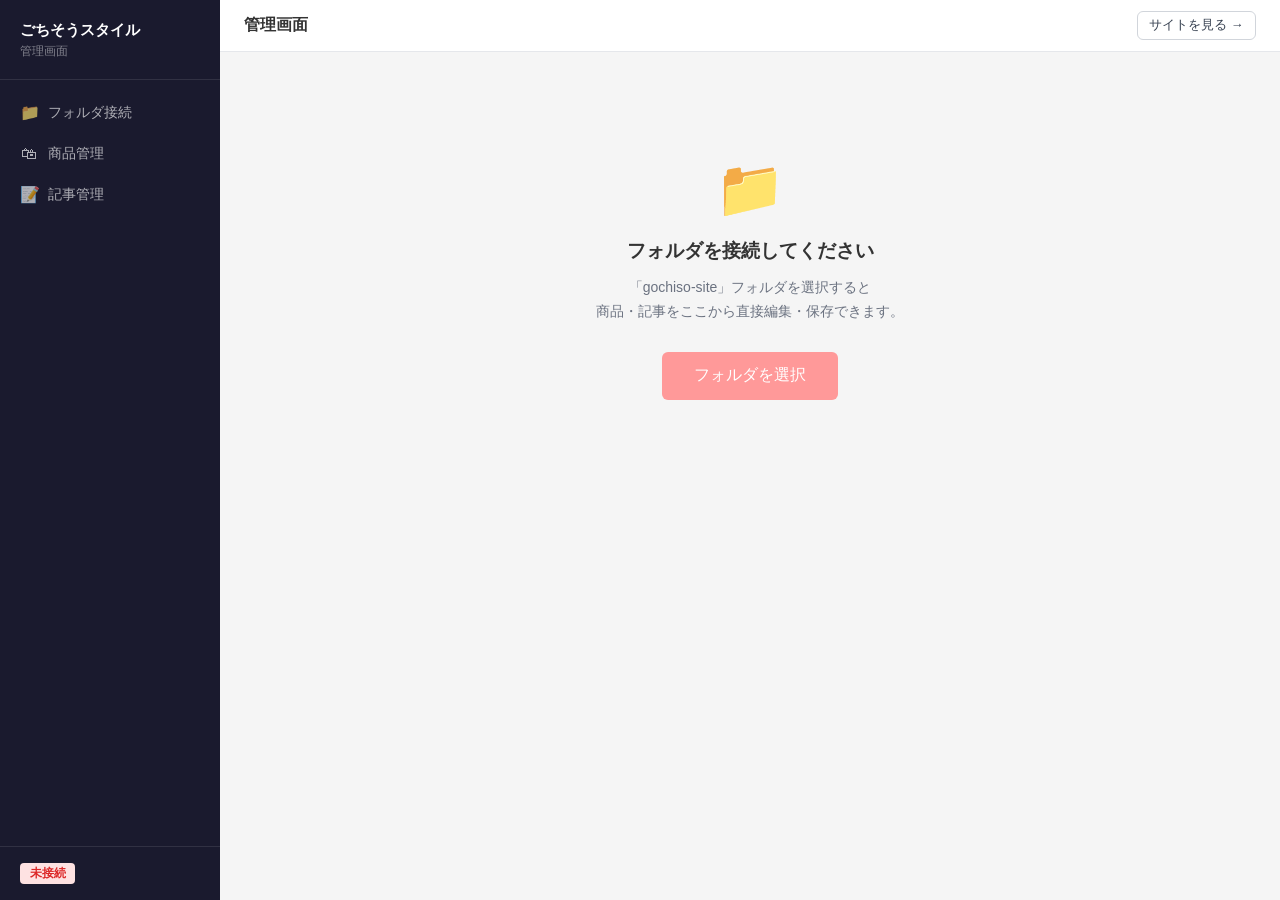
==== admin/index.html @ 79064802 "ダッシュボード追加・記事機能・価格送料込み・officialBtn削除・ナビ全ページ更新" ====
<!DOCTYPE html>
<html lang="ja">
<head>
  <meta charset="UTF-8">
  <meta name="viewport" content="width=device-width, initial-scale=1.0">
  <title>管理画面｜ごちそうスタイル</title>
  <style>
    *{box-sizing:border-box;margin:0;padding:0}
    body{font-family:-apple-system,BlinkMacSystemFont,'Segoe UI',sans-serif;background:#f5f5f5;color:#333;font-size:14px}
    a{text-decoration:none;color:inherit}

    /* Layout */
    .wrap{display:flex;min-height:100vh}

    /* Sidebar */
    .sidebar{width:220px;background:#1a1a2e;color:#fff;flex-shrink:0;display:flex;flex-direction:column}
    .sidebar-logo{padding:1.25rem;border-bottom:1px solid rgba(255,255,255,0.1)}
    .sidebar-logo strong{display:block;font-size:0.95rem}
    .sidebar-logo span{font-size:0.72rem;color:rgba(255,255,255,0.45);margin-top:0.2rem;display:block}
    .sidebar-nav{flex:1;padding:0.75rem 0}
    .nav-item{display:flex;align-items:center;gap:0.6rem;padding:0.7rem 1.25rem;color:rgba(255,255,255,0.65);cursor:pointer;font-size:0.875rem;transition:all 0.15s;border:none;background:none;width:100%;text-align:left}
    .nav-item:hover,.nav-item.active{background:rgba(255,255,255,0.1);color:#fff}
    .nav-icon{width:18px;text-align:center;font-size:1rem}
    .sidebar-bottom{padding:1rem 1.25rem;border-top:1px solid rgba(255,255,255,0.1)}
    .conn-badge{display:inline-block;padding:0.2rem 0.6rem;border-radius:4px;font-size:0.72rem;font-weight:600}
    .conn-ok{background:#dcfce7;color:#166534}
    .conn-ng{background:#fee2e2;color:#dc2626}

    /* Main */
    .main{flex:1;display:flex;flex-direction:column;min-width:0}
    .topbar{background:#fff;border-bottom:1px solid #e5e7eb;padding:0 1.5rem;height:52px;display:flex;align-items:center;justify-content:space-between;flex-shrink:0}
    .topbar h1{font-size:1rem;font-weight:600}
    .content{flex:1;padding:1.5rem;overflow-y:auto}

    /* Connect screen */
    .connect-screen{max-width:440px;margin:5rem auto;text-align:center}
    .connect-screen .icon{font-size:3.5rem;margin-bottom:1rem}
    .connect-screen h2{font-size:1.2rem;margin-bottom:0.75rem}
    .connect-screen p{font-size:0.875rem;color:#6b7280;line-height:1.7;margin-bottom:1.75rem}

    /* Buttons */
    .btn{display:inline-flex;align-items:center;gap:0.4rem;padding:0.55rem 1.1rem;border-radius:6px;font-size:0.875rem;font-weight:500;cursor:pointer;border:none;transition:all 0.15s}
    .btn-primary{background:#FF9999;color:#fff}
    .btn-primary:hover{background:#E07777}
    .btn-outline{background:#fff;border:1px solid #d1d5db;color:#374151}
    .btn-outline:hover{background:#f9fafb}
    .btn-danger{background:#fee2e2;color:#dc2626;border:none}
    .btn-danger:hover{background:#fecaca}
    .btn-sm{padding:0.3rem 0.7rem;font-size:0.8rem}
    .btn-lg{padding:0.85rem 2rem;font-size:1rem}

    /* Section */
    .sec-header{display:flex;align-items:center;justify-content:space-between;margin-bottom:1.25rem}
    .sec-header h2{font-size:1rem;font-weight:600}

    /* Table */
    .tbl{width:100%;border-collapse:collapse;background:#fff;border-radius:8px;overflow:hidden;box-shadow:0 1px 4px rgba(0,0,0,0.07)}
    .tbl th{background:#f9fafb;padding:0.65rem 1rem;font-size:0.78rem;font-weight:600;color:#6b7280;text-align:left;border-bottom:1px solid #e5e7eb}
    .tbl td{padding:0.7rem 1rem;border-bottom:1px solid #f3f4f6;vertical-align:middle}
    .tbl tr:last-child td{border-bottom:none}
    .tbl tr:hover td{background:#fafafa}
    .tbl-actions{display:flex;gap:0.35rem}
    .trunc{max-width:260px;overflow:hidden;text-overflow:ellipsis;white-space:nowrap}

    /* Badge */
    .badge{display:inline-block;padding:0.18rem 0.55rem;border-radius:4px;font-size:0.72rem;font-weight:600}
    .b-sweets{background:#fce7f3;color:#be185d}
    .b-meal{background:#fef3c7;color:#92400e}
    .b-recommend{background:#dbeafe;color:#1e40af}
    .b-news{background:#f0fdf4;color:#166534}
    .b-event{background:#faf5ff;color:#6b21a8}
    .b-yes{background:#dcfce7;color:#166534}

    /* Modal */
    .backdrop{display:none;position:fixed;inset:0;background:rgba(0,0,0,0.45);z-index:200;overflow-y:auto;padding:2rem 1rem}
    .backdrop.open{display:block}
    .modal{background:#fff;border-radius:10px;max-width:700px;margin:0 auto;padding:1.75rem}
    .modal-title{font-size:1.05rem;font-weight:600;margin-bottom:1.5rem}
    .modal-footer{display:flex;gap:0.75rem;justify-content:flex-end;margin-top:1.5rem;padding-top:1.25rem;border-top:1px solid #e5e7eb}

    /* Form */
    .form-grid{display:grid;grid-template-columns:1fr 1fr;gap:1rem}
    .full{grid-column:1/-1}
    .fg{margin-bottom:0}
    label{display:block;font-size:0.78rem;font-weight:600;color:#374151;margin-bottom:0.3rem}
    label .hint{font-weight:400;color:#9ca3af;margin-left:0.3rem}
    input[type=text],input[type=number],input[type=url],input[type=date],select,textarea{width:100%;padding:0.5rem 0.7rem;border:1px solid #d1d5db;border-radius:6px;font-size:0.875rem;color:#111;background:#fff}
    input:focus,select:focus,textarea:focus{outline:none;border-color:#FF9999;box-shadow:0 0 0 3px rgba(255,153,153,0.15)}
    textarea{resize:vertical}
    .cb-row{display:flex;align-items:center;gap:0.5rem}
    .cb-row input{width:16px;height:16px;cursor:pointer;flex-shrink:0}
    .cb-row label{margin:0;font-weight:400;cursor:pointer;font-size:0.875rem}
    .emoji-input{max-width:70px}

    /* Image preview */
    .img-list{display:flex;flex-wrap:wrap;gap:0.5rem;margin-top:0.5rem}
    .img-item{position:relative;width:80px;height:80px;border-radius:6px;overflow:hidden;border:1px solid #e5e7eb;flex-shrink:0}
    .img-item img{width:100%;height:100%;object-fit:cover;display:block}
    .img-remove{position:absolute;top:2px;right:2px;background:rgba(0,0,0,0.6);color:#fff;border:none;border-radius:3px;width:18px;height:18px;font-size:11px;cursor:pointer;display:flex;align-items:center;justify-content:center;line-height:1}
    .img-add-label{display:flex;align-items:center;justify-content:center;width:80px;height:80px;border:2px dashed #d1d5db;border-radius:6px;cursor:pointer;color:#9ca3af;font-size:1.5rem;flex-shrink:0;transition:border-color 0.15s}
    .img-add-label:hover{border-color:#FF9999;color:#FF9999}

    /* Toast */
    .toast{position:fixed;bottom:1.5rem;right:1.5rem;background:#1a1a2e;color:#fff;padding:0.7rem 1.1rem;border-radius:8px;font-size:0.875rem;z-index:999;opacity:0;transform:translateY(8px);transition:all 0.22s;pointer-events:none}
    .toast.show{opacity:1;transform:translateY(0)}
    .toast.ok{background:#166534}
    .toast.err{background:#dc2626}

    /* Empty */
    .empty{text-align:center;padding:3rem;color:#9ca3af}

    /* Existing images label */
    .imgs-label{font-size:0.75rem;color:#6b7280;margin-bottom:0.3rem;margin-top:0.75rem}
  </style>
</head>
<body>
<div class="wrap">

  <!-- Sidebar -->
  <aside class="sidebar">
    <div class="sidebar-logo">
      <strong>ごちそうスタイル</strong>
      <span>管理画面</span>
    </div>
    <nav class="sidebar-nav">
      <button class="nav-item" onclick="connectDir()">
        <span class="nav-icon">📁</span> フォルダ接続
      </button>
      <button class="nav-item" id="tab-products" onclick="showTab('products')">
        <span class="nav-icon">🛍</span> 商品管理
      </button>
      <button class="nav-item" id="tab-articles" onclick="showTab('articles')">
        <span class="nav-icon">📝</span> 記事管理
      </button>
    </nav>
    <div class="sidebar-bottom">
      <div id="conn-status"><span class="conn-badge conn-ng">未接続</span></div>
    </div>
  </aside>

  <!-- Main -->
  <div class="main">
    <div class="topbar">
      <h1 id="page-title">管理画面</h1>
      <a href="../index.html" class="btn btn-outline btn-sm" target="_blank">サイトを見る →</a>
    </div>
    <div class="content">

      <!-- Connect screen -->
      <div id="screen-connect" class="connect-screen">
        <div class="icon">📁</div>
        <h2>フォルダを接続してください</h2>
        <p>「gochiso-site」フォルダを選択すると<br>商品・記事をここから直接編集・保存できます。</p>
        <button class="btn btn-primary btn-lg" onclick="connectDir()">フォルダを選択</button>
      </div>

      <!-- Products -->
      <div id="screen-products" style="display:none">
        <div class="sec-header">
          <h2>商品一覧 <span id="products-count" style="font-weight:400;color:#9ca3af;font-size:0.85rem;"></span></h2>
          <button class="btn btn-primary" onclick="openProductModal()">＋ 商品を追加</button>
        </div>
        <table class="tbl">
          <thead><tr>
            <th>商品名</th><th>カテゴリ</th><th>価格</th><th>おすすめ</th><th>操作</th>
          </tr></thead>
          <tbody id="products-body"></tbody>
        </table>
      </div>

      <!-- Articles -->
      <div id="screen-articles" style="display:none">
        <div class="sec-header">
          <h2>記事一覧 <span id="articles-count" style="font-weight:400;color:#9ca3af;font-size:0.85rem;"></span></h2>
          <button class="btn btn-primary" onclick="openArticleModal()">＋ 記事を追加</button>
        </div>
        <table class="tbl">
          <thead><tr>
            <th>タイトル</th><th>カテゴリ</th><th>日付</th><th>おすすめ</th><th>操作</th>
          </tr></thead>
          <tbody id="articles-body"></tbody>
        </table>
      </div>

    </div>
  </div>
</div>

<!-- ===== Product Modal ===== -->
<div class="backdrop" id="modal-product" onclick="backdropClose(event,'modal-product')">
<div class="modal" onclick="event.stopPropagation()">
  <div class="modal-title" id="product-modal-title">商品を追加</div>
  <div class="form-grid">
    <div class="fg full">
      <label>商品名 <span style="color:#ef4444">*</span></label>
      <input type="text" id="p-title" placeholder="例：大注目のマヌカハニー">
    </div>
    <div class="fg full">
      <label>説明文</label>
      <textarea id="p-description" rows="3" placeholder="商品の特徴・説明"></textarea>
    </div>
    <div class="fg full">
      <label>販売員コメント<span class="hint">催事での印象など</span></label>
      <textarea id="p-comment" rows="2" placeholder="「〜というお声が多いです！」など"></textarea>
    </div>
    <div class="fg">
      <label>販売主・メーカー名</label>
      <input type="text" id="p-manufacturer" placeholder="例：株式会社〇〇">
    </div>
    <div class="fg">
      <label>カテゴリ</label>
      <select id="p-category">
        <option value="sweets">スイーツ</option>
        <option value="meal">お食事</option>
      </select>
    </div>
    <div class="fg">
      <label>価格<span class="hint">税込・送料込（数字のみ）</span></label>
      <input type="number" id="p-price" placeholder="例：3000" min="0">
    </div>
    <div class="fg">
      <label>絵文字<span class="hint">画像なし時に表示</span></label>
      <input type="text" id="p-emoji" placeholder="🍯" class="emoji-input">
    </div>
    <div class="fg full">
      <label>YouTube URL</label>
      <input type="url" id="p-youtube" placeholder="https://youtu.be/xxxxx">
    </div>
    <div class="fg">
      <label>購入リンク URL</label>
      <input type="url" id="p-purchase-url" placeholder="https://...">
    </div>
    <div class="fg">
      <label>購入タイプ</label>
      <select id="p-purchase-type">
        <option value="online">オンライン購入</option>
        <option value="store">店舗情報</option>
      </select>
    </div>
    <div class="fg full">
      <label>商品画像<span class="hint">複数枚可。images/products/ に保存されます</span></label>
      <input type="file" id="p-images-input" accept="image/*" multiple style="display:none" onchange="onProductImages(this)">
      <div class="img-list" id="p-img-list">
        <label class="img-add-label" for="p-images-input" title="画像を追加">＋</label>
      </div>
    </div>
    <div class="fg full">
      <div class="cb-row">
        <input type="checkbox" id="p-featured">
        <label for="p-featured">おすすめ商品（TOPページに表示）</label>
      </div>
    </div>
  </div>
  <div class="modal-footer">
    <button class="btn btn-outline" onclick="closeModal('modal-product')">キャンセル</button>
    <button class="btn btn-primary" onclick="saveProduct()">保存する</button>
  </div>
</div>
</div>

<!-- ===== Article Modal ===== -->
<div class="backdrop" id="modal-article" onclick="backdropClose(event,'modal-article')">
<div class="modal" onclick="event.stopPropagation()">
  <div class="modal-title" id="article-modal-title">記事を追加</div>
  <div class="form-grid">
    <div class="fg full">
      <label>タイトル <span style="color:#ef4444">*</span></label>
      <input type="text" id="a-title" placeholder="例：催事で大人気！おすすめスイーツ5選">
    </div>
    <div class="fg full">
      <label>リード文<span class="hint">記事一覧に表示される要約（2〜3文）</span></label>
      <textarea id="a-excerpt" rows="2" placeholder="記事の要約を入力"></textarea>
    </div>
    <div class="fg full">
      <label>本文<span class="hint">HTMLタグ使用可（&lt;p&gt; &lt;h2&gt; &lt;ul&gt; &lt;img src="..."&gt; など）</span></label>
      <textarea id="a-content" rows="12" placeholder="<p>本文を入力してください。</p>"></textarea>
    </div>
    <div class="fg">
      <label>カテゴリ</label>
      <select id="a-category">
        <option value="recommend">おすすめ</option>
        <option value="news">お知らせ</option>
        <option value="event">催事情報</option>
      </select>
    </div>
    <div class="fg">
      <label>公開日</label>
      <input type="date" id="a-date">
    </div>
    <div class="fg">
      <label>絵文字</label>
      <input type="text" id="a-emoji" placeholder="📝" class="emoji-input">
    </div>
    <div class="fg">
      <label>タグ<span class="hint">カンマ区切り</span></label>
      <input type="text" id="a-tags" placeholder="スイーツ, 催事">
    </div>
    <div class="fg full">
      <label>サムネイル画像<span class="hint">images/articles/ に保存されます</span></label>
      <input type="file" id="a-thumb-input" accept="image/*" style="display:none" onchange="onArticleThumb(this)">
      <div class="img-list" id="a-img-list">
        <label class="img-add-label" for="a-thumb-input" title="画像を追加">＋</label>
      </div>
    </div>
    <div class="fg full">
      <div class="cb-row">
        <input type="checkbox" id="a-featured">
        <label for="a-featured">おすすめ（TOPページに表示）</label>
      </div>
    </div>
  </div>
  <div class="modal-footer">
    <button class="btn btn-outline" onclick="closeModal('modal-article')">キャンセル</button>
    <button class="btn btn-primary" onclick="saveArticle()">保存する</button>
  </div>
</div>
</div>

<div class="toast" id="toast"></div>

<script>
/* ===== State ===== */
let root = null;
let products = [];
let articles = [];
let editPIdx = null;   // product editing index
let editAIdx = null;   // article editing index
let pNewImages = [];   // File[] — new images to upload
let pExistImages = []; // string[] — already stored paths
let aNewThumb = null;  // File | null
let aExistThumb = '';  // string

/* ===== IndexedDB handle persistence ===== */
function dbPromise() {
  return new Promise((res, rej) => {
    const req = indexedDB.open('gs-admin', 1);
    req.onupgradeneeded = e => e.target.result.createObjectStore('h');
    req.onsuccess = e => res(e.target.result);
    req.onerror = () => rej();
  });
}
async function saveHandle(h) {
  try { const db = await dbPromise(); const tx = db.transaction('h','readwrite'); tx.objectStore('h').put(h,'root'); } catch{}
}
async function loadHandle() {
  try {
    const db = await dbPromise();
    return new Promise(res => {
      const req = db.transaction('h','readonly').objectStore('h').get('root');
      req.onsuccess = async () => {
        const h = req.result;
        if (!h) return res(null);
        try {
          let perm = await h.queryPermission({mode:'readwrite'});
          if (perm !== 'granted') perm = await h.requestPermission({mode:'readwrite'});
          res(perm === 'granted' ? h : null);
        } catch { res(null); }
      };
      req.onerror = () => res(null);
    });
  } catch { return null; }
}

/* ===== File System ===== */
async function connectDir() {
  try {
    root = await window.showDirectoryPicker({mode:'readwrite'});
    await saveHandle(root);
    updateConnStatus();
    await loadAll();
    showTab('products');
    toast('接続しました：' + root.name, 'ok');
  } catch(e) {
    if (e.name !== 'AbortError') toast('接続に失敗しました', 'err');
  }
}

async function getFile(path) {
  const parts = path.split('/');
  let dir = root;
  for (let i = 0; i < parts.length - 1; i++) dir = await dir.getDirectoryHandle(parts[i]);
  return (await dir.getFileHandle(parts[parts.length-1])).getFile();
}

async function writeFile(path, content) {
  const parts = path.split('/');
  let dir = root;
  for (let i = 0; i < parts.length - 1; i++) dir = await dir.getDirectoryHandle(parts[i], {create:true});
  const fh = await dir.getFileHandle(parts[parts.length-1], {create:true});
  const w = await fh.createWritable();
  await w.write(content);
  await w.close();
}

async function copyImg(file, subdir) {
  const parts = subdir.split('/');
  let dir = root;
  for (const p of parts) dir = await dir.getDirectoryHandle(p, {create:true});
  const fh = await dir.getFileHandle(file.name, {create:true});
  const w = await fh.createWritable();
  await w.write(await file.arrayBuffer());
  await w.close();
  return subdir + '/' + file.name;
}

async function readJson(path) {
  try { const f = await getFile(path); return JSON.parse(await f.text()); }
  catch { return null; }
}

async function writeJson(path, data) {
  await writeFile(path, JSON.stringify(data, null, 2));
}

/* ===== Init ===== */
async function init() {
  const h = await loadHandle();
  if (h) { root = h; updateConnStatus(); await loadAll(); showTab('products'); }
}

async function loadAll() {
  products = (await readJson('data/products.json')) || [];
  articles = (await readJson('data/articles.json')) || [];
}

function updateConnStatus() {
  document.getElementById('conn-status').innerHTML = root
    ? `<span class="conn-badge conn-ok">● ${root.name}</span>`
    : '<span class="conn-badge conn-ng">未接続</span>';
}

/* ===== Tabs ===== */
function showTab(tab) {
  if (!root) { toast('フォルダを先に接続してください', 'err'); return; }
  ['connect','products','articles'].forEach(s => {
    document.getElementById('screen-' + s).style.display = 'none';
  });
  document.getElementById('screen-' + tab).style.display = 'block';
  document.querySelectorAll('.nav-item').forEach(b => b.classList.remove('active'));
  document.getElementById('tab-' + tab).classList.add('active');
  document.getElementById('page-title').textContent = tab === 'products' ? '商品管理' : '記事管理';
  if (tab === 'products') renderProducts();
  if (tab === 'articles') renderArticles();
}

/* ===== Products ===== */
function renderProducts() {
  document.getElementById('products-count').textContent = `（${products.length}件）`;
  const tb = document.getElementById('products-body');
  if (!products.length) {
    tb.innerHTML = '<tr><td colspan="5"><div class="empty">商品がまだありません。</div></td></tr>';
    return;
  }
  tb.innerHTML = products.map((p, i) => `
    <tr>
      <td><div class="trunc">${p.emoji||''} ${p.title}</div></td>
      <td><span class="badge ${p.category==='sweets'?'b-sweets':'b-meal'}">${p.category==='sweets'?'スイーツ':'お食事'}</span></td>
      <td>${p.price ? '¥'+p.price.toLocaleString() : '—'}</td>
      <td>${p.featured?'<span class="badge b-yes">★</span>':''}</td>
      <td><div class="tbl-actions">
        <button class="btn btn-outline btn-sm" onclick="editProduct(${i})">編集</button>
        <button class="btn btn-danger btn-sm" onclick="delProduct(${i})">削除</button>
      </div></td>
    </tr>`).join('');
}

function openProductModal(idx = null) {
  editPIdx = idx;
  pNewImages = [];
  pExistImages = [];
  const isEdit = idx !== null;
  document.getElementById('product-modal-title').textContent = isEdit ? '商品を編集' : '商品を追加';

  if (isEdit) {
    const p = products[idx];
    document.getElementById('p-title').value = p.title || '';
    document.getElementById('p-description').value = p.description || '';
    document.getElementById('p-comment').value = p.comment || '';
    document.getElementById('p-manufacturer').value = p.manufacturer || '';
    document.getElementById('p-category').value = p.category || 'sweets';
    document.getElementById('p-price').value = p.price || '';
    document.getElementById('p-emoji').value = p.emoji || '';
    document.getElementById('p-youtube').value = p.youtube || '';
    document.getElementById('p-purchase-url').value = p.purchaseUrl || '';
    document.getElementById('p-purchase-type').value = p.purchaseType || 'online';
    document.getElementById('p-featured').checked = !!p.featured;
    pExistImages = Array.isArray(p.images) ? [...p.images] : [];
  } else {
    ['p-title','p-description','p-comment','p-manufacturer','p-price','p-emoji','p-youtube','p-purchase-url'].forEach(id => {
      document.getElementById(id).value = '';
    });
    document.getElementById('p-category').value = 'sweets';
    document.getElementById('p-purchase-type').value = 'online';
    document.getElementById('p-featured').checked = false;
  }
  document.getElementById('p-images-input').value = '';
  renderProductImgList();
  document.getElementById('modal-product').classList.add('open');
}

function editProduct(i) { openProductModal(i); }

async function delProduct(i) {
  if (!confirm(`「${products[i].title}」を削除しますか？`)) return;
  products.splice(i, 1);
  await writeJson('data/products.json', products);
  renderProducts();
  toast('削除しました', 'ok');
}

async function saveProduct() {
  const title = document.getElementById('p-title').value.trim();
  if (!title) { toast('商品名を入力してください', 'err'); return; }

  // Upload new images
  const imgs = [...pExistImages];
  for (const f of pNewImages) {
    try { imgs.push(await copyImg(f, 'images/products')); }
    catch { toast('画像の保存に失敗: ' + f.name, 'err'); return; }
  }

  const price = parseInt(document.getElementById('p-price').value) || 0;
  const data = {
    id: editPIdx !== null ? products[editPIdx].id : 'product-' + Date.now(),
    title,
    description: document.getElementById('p-description').value.trim(),
    comment: document.getElementById('p-comment').value.trim(),
    manufacturer: document.getElementById('p-manufacturer').value.trim(),
    price,
    priceNote: price === 0 ? '価格・購入リンクを更新してください' : '',
    category: document.getElementById('p-category').value,
    youtube: document.getElementById('p-youtube').value.trim(),
    purchaseUrl: document.getElementById('p-purchase-url').value.trim(),
    purchaseType: document.getElementById('p-purchase-type').value,
    images: imgs,
    emoji: document.getElementById('p-emoji').value.trim() || '🍽',
    featured: document.getElementById('p-featured').checked,
  };

  if (editPIdx !== null) products[editPIdx] = data;
  else products.push(data);

  await writeJson('data/products.json', products);
  closeModal('modal-product');
  renderProducts();
  toast('保存しました', 'ok');
}

function renderProductImgList() {
  const list = document.getElementById('p-img-list');
  const addBtn = `<label class="img-add-label" for="p-images-input" title="画像を追加">＋</label>`;
  const existHtml = pExistImages.map((src, i) =>
    `<div class="img-item"><img src="../${src}" onerror="this.parentNode.style.background='#f3f4f6'">
    <button class="img-remove" onclick="removeExistImg(${i})">✕</button></div>`).join('');
  const newHtml = pNewImages.map((f, i) => {
    const url = URL.createObjectURL(f);
    return `<div class="img-item"><img src="${url}"><button class="img-remove" onclick="removeNewImg(${i})">✕</button></div>`;
  }).join('');
  list.innerHTML = existHtml + newHtml + addBtn;
}

function onProductImages(input) {
  pNewImages.push(...Array.from(input.files));
  input.value = '';
  renderProductImgList();
}

function removeExistImg(i) { pExistImages.splice(i, 1); renderProductImgList(); }
function removeNewImg(i)   { pNewImages.splice(i, 1);   renderProductImgList(); }

/* ===== Articles ===== */
const CAT_LABEL = {recommend:'おすすめ', news:'お知らせ', event:'催事情報'};
const CAT_CLS   = {recommend:'b-recommend', news:'b-news', event:'b-event'};

function renderArticles() {
  document.getElementById('articles-count').textContent = `（${articles.length}件）`;
  const tb = document.getElementById('articles-body');
  if (!articles.length) {
    tb.innerHTML = '<tr><td colspan="5"><div class="empty">記事がまだありません。</div></td></tr>';
    return;
  }
  tb.innerHTML = articles.map((a, i) => `
    <tr>
      <td><div class="trunc">${a.emoji||''} ${a.title}</div></td>
      <td><span class="badge ${CAT_CLS[a.category]||'b-recommend'}">${CAT_LABEL[a.category]||a.category}</span></td>
      <td>${a.date||'—'}</td>
      <td>${a.featured?'<span class="badge b-yes">★</span>':''}</td>
      <td><div class="tbl-actions">
        <button class="btn btn-outline btn-sm" onclick="editArticle(${i})">編集</button>
        <button class="btn btn-danger btn-sm" onclick="delArticle(${i})">削除</button>
      </div></td>
    </tr>`).join('');
}

function openArticleModal(idx = null) {
  editAIdx = idx;
  aNewThumb = null;
  aExistThumb = '';
  const isEdit = idx !== null;
  document.getElementById('article-modal-title').textContent = isEdit ? '記事を編集' : '記事を追加';
  const today = new Date().toISOString().split('T')[0];

  if (isEdit) {
    const a = articles[idx];
    document.getElementById('a-title').value   = a.title   || '';
    document.getElementById('a-excerpt').value = a.excerpt || '';
    document.getElementById('a-content').value = a.content || '';
    document.getElementById('a-category').value = a.category || 'recommend';
    document.getElementById('a-date').value    = a.date    || today;
    document.getElementById('a-emoji').value   = a.emoji   || '';
    document.getElementById('a-tags').value    = Array.isArray(a.tags) ? a.tags.join(', ') : '';
    document.getElementById('a-featured').checked = !!a.featured;
    aExistThumb = a.thumbnail || '';
  } else {
    ['a-title','a-excerpt','a-content','a-emoji','a-tags'].forEach(id => document.getElementById(id).value='');
    document.getElementById('a-category').value = 'recommend';
    document.getElementById('a-date').value = today;
    document.getElementById('a-featured').checked = false;
  }
  document.getElementById('a-thumb-input').value = '';
  renderArticleThumbList();
  document.getElementById('modal-article').classList.add('open');
}

function editArticle(i) { openArticleModal(i); }

async function delArticle(i) {
  if (!confirm(`「${articles[i].title}」を削除しますか？`)) return;
  articles.splice(i, 1);
  await writeJson('data/articles.json', articles);
  renderArticles();
  toast('削除しました', 'ok');
}

async function saveArticle() {
  const title = document.getElementById('a-title').value.trim();
  if (!title) { toast('タイトルを入力してください', 'err'); return; }

  let thumb = aExistThumb;
  if (aNewThumb) {
    try { thumb = await copyImg(aNewThumb, 'images/articles'); }
    catch { toast('画像の保存に失敗しました', 'err'); return; }
  }

  const tags = document.getElementById('a-tags').value.split(',').map(t=>t.trim()).filter(Boolean);
  const data = {
    id: editAIdx !== null ? articles[editAIdx].id : 'article-' + Date.now(),
    title,
    excerpt: document.getElementById('a-excerpt').value.trim(),
    content: document.getElementById('a-content').value,
    category: document.getElementById('a-category').value,
    thumbnail: thumb,
    emoji: document.getElementById('a-emoji').value.trim() || '📝',
    date: document.getElementById('a-date').value,
    featured: document.getElementById('a-featured').checked,
    tags,
  };

  if (editAIdx !== null) articles[editAIdx] = data;
  else articles.push(data);

  await writeJson('data/articles.json', articles);
  closeModal('modal-article');
  renderArticles();
  toast('保存しました', 'ok');
}

function renderArticleThumbList() {
  const list = document.getElementById('a-img-list');
  const addBtn = `<label class="img-add-label" for="a-thumb-input" title="画像を選択">＋</label>`;
  if (aNewThumb) {
    const url = URL.createObjectURL(aNewThumb);
    list.innerHTML = `<div class="img-item"><img src="${url}"><button class="img-remove" onclick="removeNewThumb()">✕</button></div>`;
  } else if (aExistThumb) {
    list.innerHTML = `<div class="img-item"><img src="../${aExistThumb}" onerror="this.parentNode.style.background='#f3f4f6'">
      <button class="img-remove" onclick="removeExistThumb()">✕</button></div>`;
  } else {
    list.innerHTML = addBtn;
  }
}

function onArticleThumb(input) {
  aNewThumb = input.files[0] || null;
  input.value = '';
  renderArticleThumbList();
}

function removeExistThumb() { aExistThumb = ''; renderArticleThumbList(); }
function removeNewThumb()   { aNewThumb = null;   renderArticleThumbList(); }

/* ===== Modal ===== */
function closeModal(id) { document.getElementById(id).classList.remove('open'); }
function backdropClose(e, id) { if (e.target === e.currentTarget) closeModal(id); }

/* ===== Toast ===== */
function toast(msg, type='') {
  const el = document.getElementById('toast');
  el.textContent = msg;
  el.className = 'toast show' + (type ? ' ' + type : '');
  clearTimeout(el._t);
  el._t = setTimeout(() => el.classList.remove('show'), 3000);
}

init();
</script>
</body>
</html>
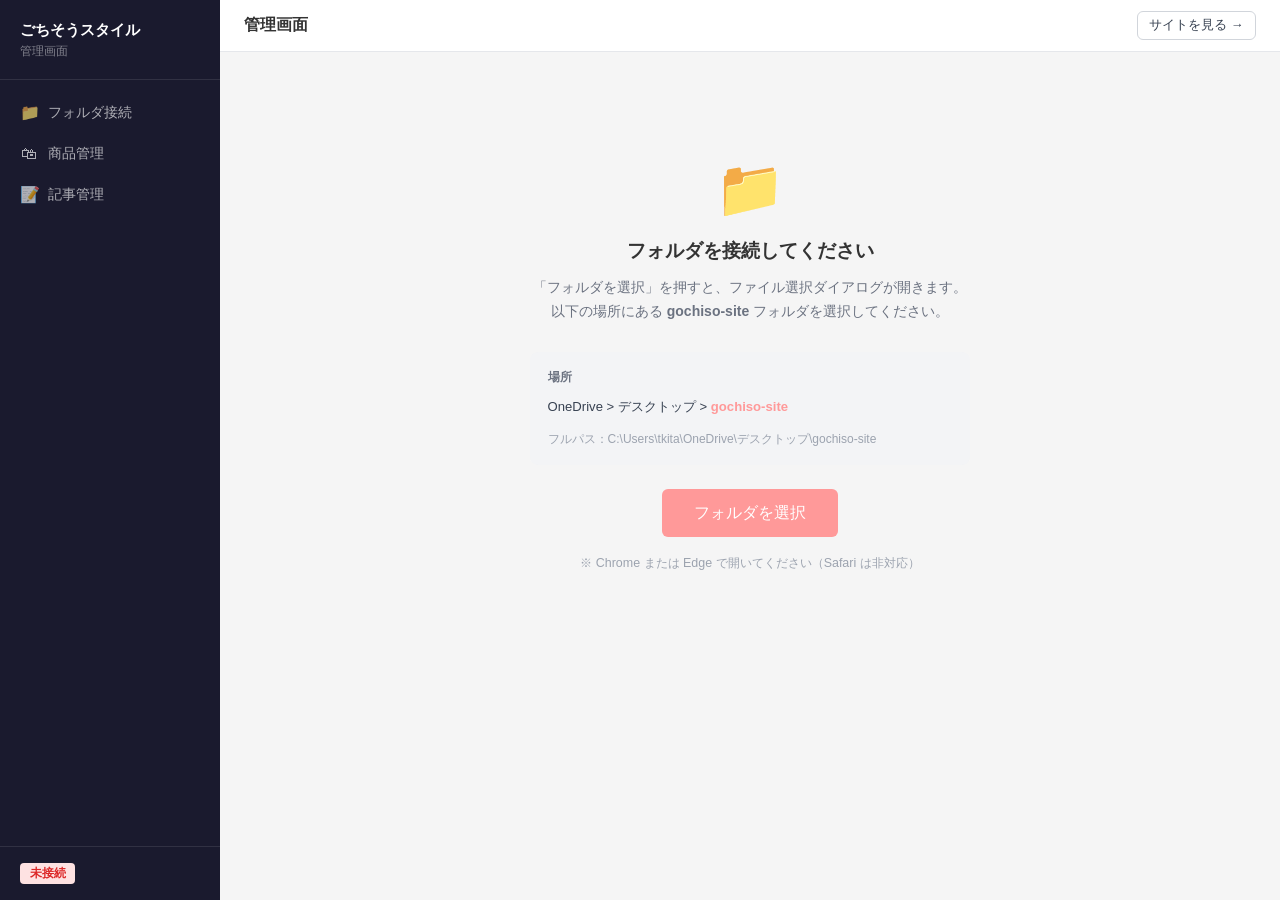
==== commit 8569cb59: "管理画面：フォルダの場所ガイドを接続画面に追加" ====
--- a/admin/index.html
+++ b/admin/index.html
@@ -150,8 +150,16 @@
       <div id="screen-connect" class="connect-screen">
         <div class="icon">📁</div>
         <h2>フォルダを接続してください</h2>
-        <p>「gochiso-site」フォルダを選択すると<br>商品・記事をここから直接編集・保存できます。</p>
+        <p>「フォルダを選択」を押すと、ファイル選択ダイアログが開きます。<br>以下の場所にある <strong>gochiso-site</strong> フォルダを選択してください。</p>
+        <div style="background:#f3f4f6;border-radius:8px;padding:0.9rem 1.1rem;text-align:left;margin-bottom:1.5rem;font-size:0.82rem;line-height:1.9;color:#374151">
+          <div style="margin-bottom:0.4rem;font-weight:600;color:#6b7280;font-size:0.75rem;">場所</div>
+          OneDrive &gt; デスクトップ &gt; <strong style="color:#FF9999">gochiso-site</strong>
+          <div style="margin-top:0.5rem;font-size:0.75rem;color:#9ca3af;">
+            フルパス：C:\Users\tkita\OneDrive\デスクトップ\gochiso-site
+          </div>
+        </div>
         <button class="btn btn-primary btn-lg" onclick="connectDir()">フォルダを選択</button>
+        <p style="margin-top:1rem;font-size:0.78rem;color:#9ca3af;">※ Chrome または Edge で開いてください（Safari は非対応）</p>
       </div>
 
       <!-- Products -->
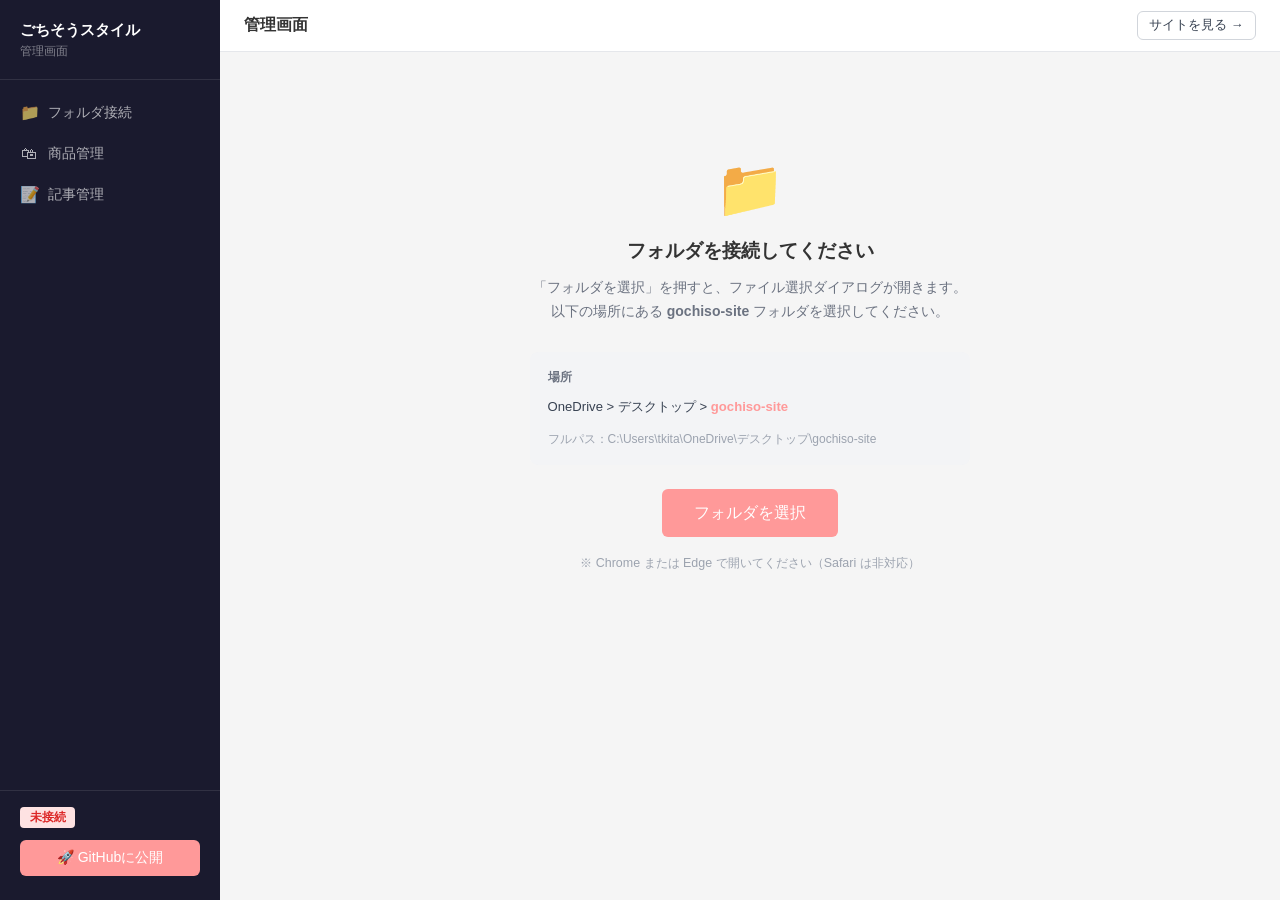
==== commit e3d90956: "管理画面にGitHub公開ボタンを実装 GitHub Contents APIでproducts.json/articles.jsonと 新規画像ファイルを直接コミット・プッシュする機能を追加。 PA" ====
--- a/admin/index.html
+++ b/admin/index.html
@@ -70,6 +70,8 @@
     .b-news{background:#f0fdf4;color:#166534}
     .b-event{background:#faf5ff;color:#6b21a8}
     .b-yes{background:#dcfce7;color:#166534}
+    .b-pub{background:#dcfce7;color:#166534}
+    .b-draft{background:#f3f4f6;color:#6b7280}
 
     /* Modal */
     .backdrop{display:none;position:fixed;inset:0;background:rgba(0,0,0,0.45);z-index:200;overflow-y:auto;padding:2rem 1rem}
@@ -135,6 +137,10 @@
     </nav>
     <div class="sidebar-bottom">
       <div id="conn-status"><span class="conn-badge conn-ng">未接続</span></div>
+      <button class="btn btn-primary" style="width:100%;margin-top:0.75rem;justify-content:center;gap:0.4rem" onclick="publishToGitHub()" id="publish-btn">
+        🚀 GitHubに公開
+      </button>
+      <div id="publish-status" style="font-size:0.72rem;color:rgba(255,255,255,0.45);margin-top:0.5rem;line-height:1.5"></div>
     </div>
   </aside>
 
@@ -170,7 +176,7 @@
         </div>
         <table class="tbl">
           <thead><tr>
-            <th>商品名</th><th>カテゴリ</th><th>価格</th><th>おすすめ</th><th>操作</th>
+            <th>商品名</th><th>カテゴリ</th><th>価格</th><th>状態</th><th>おすすめ</th><th>操作</th>
           </tr></thead>
           <tbody id="products-body"></tbody>
         </table>
@@ -252,7 +258,11 @@
         <label class="img-add-label" for="p-images-input" title="画像を追加">＋</label>
       </div>
     </div>
-    <div class="fg full">
+    <div class="fg full" style="display:flex;gap:2rem;flex-wrap:wrap">
+      <div class="cb-row">
+        <input type="checkbox" id="p-published" checked>
+        <label for="p-published">公開する</label>
+      </div>
       <div class="cb-row">
         <input type="checkbox" id="p-featured">
         <label for="p-featured">おすすめ商品（TOPページに表示）</label>
@@ -464,6 +474,7 @@
       <td><div class="trunc">${p.emoji||''} ${p.title}</div></td>
       <td><span class="badge ${p.category==='sweets'?'b-sweets':'b-meal'}">${p.category==='sweets'?'スイーツ':'お食事'}</span></td>
       <td>${p.price ? '¥'+p.price.toLocaleString() : '—'}</td>
+      <td>${p.published===false?'<span class="badge b-draft">非公開</span>':'<span class="badge b-pub">公開</span>'}</td>
       <td>${p.featured?'<span class="badge b-yes">★</span>':''}</td>
       <td><div class="tbl-actions">
         <button class="btn btn-outline btn-sm" onclick="editProduct(${i})">編集</button>
@@ -491,6 +502,7 @@
     document.getElementById('p-youtube').value = p.youtube || '';
     document.getElementById('p-purchase-url').value = p.purchaseUrl || '';
     document.getElementById('p-purchase-type').value = p.purchaseType || 'online';
+    document.getElementById('p-published').checked = p.published !== false;
     document.getElementById('p-featured').checked = !!p.featured;
     pExistImages = Array.isArray(p.images) ? [...p.images] : [];
   } else {
@@ -499,6 +511,7 @@
     });
     document.getElementById('p-category').value = 'sweets';
     document.getElementById('p-purchase-type').value = 'online';
+    document.getElementById('p-published').checked = true;
     document.getElementById('p-featured').checked = false;
   }
   document.getElementById('p-images-input').value = '';
@@ -542,6 +555,7 @@
     purchaseType: document.getElementById('p-purchase-type').value,
     images: imgs,
     emoji: document.getElementById('p-emoji').value.trim() || '🍽',
+    published: document.getElementById('p-published').checked,
     featured: document.getElementById('p-featured').checked,
   };
 
@@ -710,6 +724,107 @@
 }
 
 init();
+
+/* ===== GitHub Publish ===== */
+const GH_REPO = 'sumomosumirehana-byte/gochiso-site';
+const GH_API  = 'https://api.github.com';
+
+async function publishToGitHub() {
+  if (!root) { toast('フォルダを先に接続してください', 'err'); return; }
+
+  let token = localStorage.getItem('gh-token');
+  if (!token) {
+    token = prompt('GitHub Personal Access Token を入力してください\n\n取得方法：GitHub → Settings → Developer settings\n→ Personal access tokens → Tokens (classic)\n→ Generate new token → repo にチェック');
+    if (!token) return;
+    localStorage.setItem('gh-token', token.trim());
+    token = token.trim();
+  }
+
+  const btn = document.getElementById('publish-btn');
+  const stat = document.getElementById('publish-status');
+  btn.disabled = true;
+  btn.innerHTML = '⏳ 公開中...';
+  stat.textContent = '';
+
+  try {
+    await pushJson('data/products.json', token);
+    stat.textContent = '✓ products.json';
+    await pushJson('data/articles.json', token);
+    stat.textContent = '✓ JSON 完了。画像を確認中...';
+    await pushNewImages(token);
+    stat.innerHTML = '✅ 公開完了！<br>1〜2分で反映されます。';
+    toast('GitHubに公開しました', 'ok');
+  } catch(e) {
+    const msg = e.message || '不明なエラー';
+    stat.textContent = '✗ ' + msg;
+    toast('公開に失敗しました', 'err');
+    if (msg.includes('Bad credentials') || msg.includes('401')) {
+      localStorage.removeItem('gh-token');
+      stat.textContent = '✗ トークンが無効です。もう一度ボタンを押して再入力してください。';
+    }
+  } finally {
+    btn.disabled = false;
+    btn.innerHTML = '🚀 GitHubに公開';
+  }
+}
+
+async function pushJson(filePath, token) {
+  let text;
+  try { const f = await getFile(filePath); text = await f.text(); }
+  catch { return; }
+
+  const sha = await getGhSha(filePath, token);
+  const body = {
+    message: `管理画面から更新: ${filePath.split('/').pop()}`,
+    content: b64Encode(text),
+  };
+  if (sha) body.sha = sha;
+
+  const res = await fetch(`${GH_API}/repos/${GH_REPO}/contents/${filePath}`, {
+    method: 'PUT',
+    headers: { 'Authorization': `token ${token}`, 'Content-Type': 'application/json' },
+    body: JSON.stringify(body),
+  });
+  if (!res.ok) { const e = await res.json(); throw new Error(e.message || filePath + ' の更新に失敗'); }
+}
+
+async function pushNewImages(token) {
+  for (const dir of ['images/products', 'images/articles']) {
+    let dirHandle;
+    try {
+      let d = root;
+      for (const p of dir.split('/')) d = await d.getDirectoryHandle(p);
+      dirHandle = d;
+    } catch { continue; }
+
+    for await (const [name, handle] of dirHandle.entries()) {
+      if (handle.kind !== 'file' || !name.match(/\.(jpe?g|png|gif|webp|svg)$/i)) continue;
+      const path = dir + '/' + name;
+      const sha = await getGhSha(path, token);
+      if (sha) continue; // 既に存在
+      const file = await handle.getFile();
+      const buf  = await file.arrayBuffer();
+      const b64  = btoa(String.fromCharCode(...new Uint8Array(buf)));
+      await fetch(`${GH_API}/repos/${GH_REPO}/contents/${path}`, {
+        method: 'PUT',
+        headers: { 'Authorization': `token ${token}`, 'Content-Type': 'application/json' },
+        body: JSON.stringify({ message: `画像を追加: ${name}`, content: b64 }),
+      });
+    }
+  }
+}
+
+async function getGhSha(path, token) {
+  const res = await fetch(`${GH_API}/repos/${GH_REPO}/contents/${path}`, {
+    headers: { 'Authorization': `token ${token}` }
+  });
+  if (!res.ok) return null;
+  return (await res.json()).sha || null;
+}
+
+function b64Encode(str) {
+  return btoa(unescape(encodeURIComponent(str)));
+}
 </script>
 </body>
 </html>
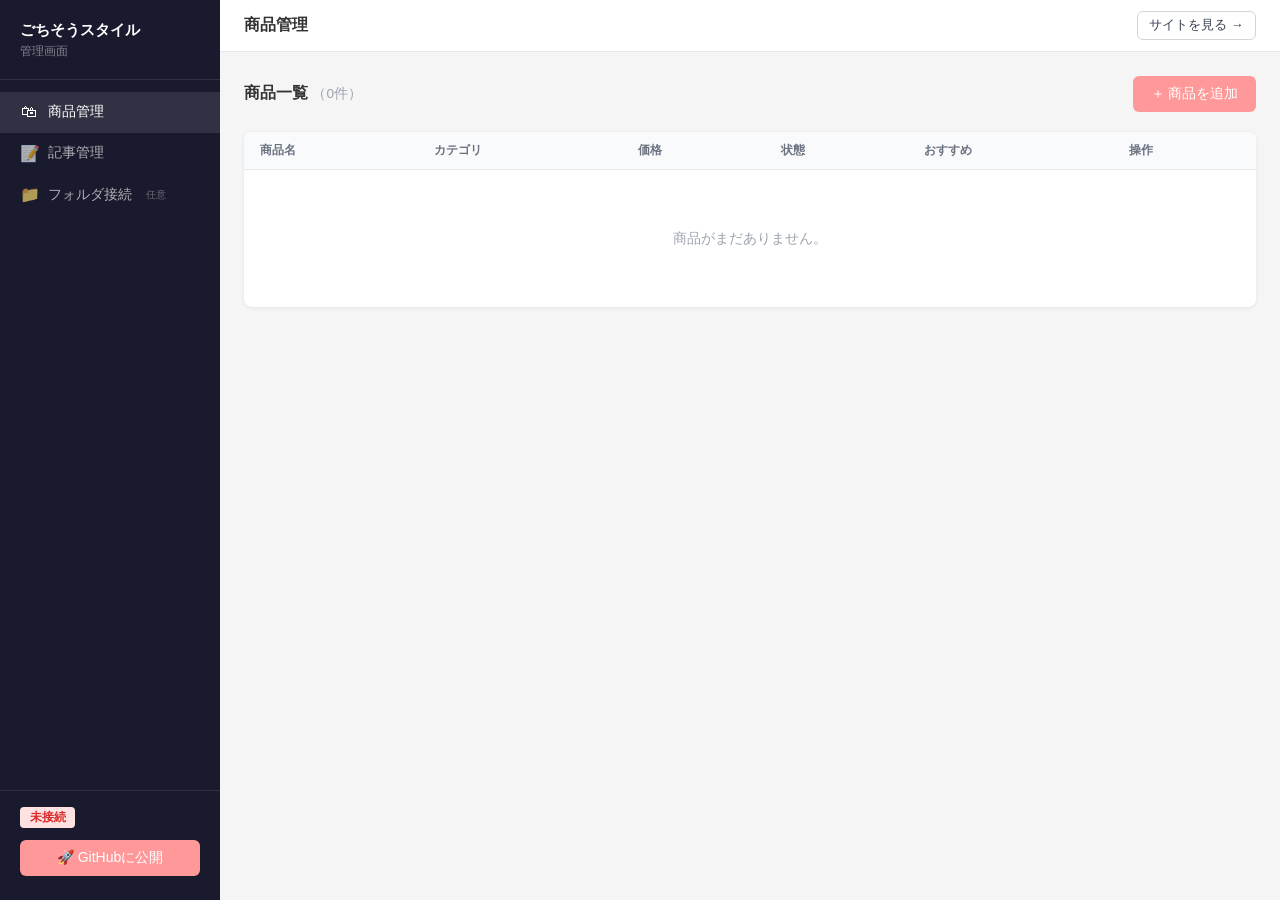
==== commit 5d6c3e8a: "管理画面をフォルダ接続不要に改善 GitHubのraw URLからデータを自動取得するため、 フォルダ接続なしでダッシュボードを閲覧・編集できるように変更。 編集内容はメモリ上に保持し、「GitHub" ====
--- a/admin/index.html
+++ b/admin/index.html
@@ -125,14 +125,14 @@
       <span>管理画面</span>
     </div>
     <nav class="sidebar-nav">
-      <button class="nav-item" onclick="connectDir()">
-        <span class="nav-icon">📁</span> フォルダ接続
-      </button>
       <button class="nav-item" id="tab-products" onclick="showTab('products')">
         <span class="nav-icon">🛍</span> 商品管理
       </button>
       <button class="nav-item" id="tab-articles" onclick="showTab('articles')">
         <span class="nav-icon">📝</span> 記事管理
+      </button>
+      <button class="nav-item" onclick="connectDir()" title="画像ファイルをアップロードする場合に接続">
+        <span class="nav-icon">📁</span> フォルダ接続<span style="font-size:0.65rem;opacity:0.55;margin-left:0.3rem">任意</span>
       </button>
     </nav>
     <div class="sidebar-bottom">
@@ -152,20 +152,10 @@
     </div>
     <div class="content">
 
-      <!-- Connect screen -->
-      <div id="screen-connect" class="connect-screen">
-        <div class="icon">📁</div>
-        <h2>フォルダを接続してください</h2>
-        <p>「フォルダを選択」を押すと、ファイル選択ダイアログが開きます。<br>以下の場所にある <strong>gochiso-site</strong> フォルダを選択してください。</p>
-        <div style="background:#f3f4f6;border-radius:8px;padding:0.9rem 1.1rem;text-align:left;margin-bottom:1.5rem;font-size:0.82rem;line-height:1.9;color:#374151">
-          <div style="margin-bottom:0.4rem;font-weight:600;color:#6b7280;font-size:0.75rem;">場所</div>
-          OneDrive &gt; デスクトップ &gt; <strong style="color:#FF9999">gochiso-site</strong>
-          <div style="margin-top:0.5rem;font-size:0.75rem;color:#9ca3af;">
-            フルパス：C:\Users\tkita\OneDrive\デスクトップ\gochiso-site
-          </div>
-        </div>
-        <button class="btn btn-primary btn-lg" onclick="connectDir()">フォルダを選択</button>
-        <p style="margin-top:1rem;font-size:0.78rem;color:#9ca3af;">※ Chrome または Edge で開いてください（Safari は非対応）</p>
+      <!-- Loading screen -->
+      <div id="screen-loading" style="text-align:center;padding:5rem 2rem;color:#9ca3af">
+        <div style="font-size:2rem;margin-bottom:1rem">⏳</div>
+        <p>データを読み込んでいます...</p>
       </div>
 
       <!-- Products -->
@@ -337,18 +327,24 @@
 <div class="toast" id="toast"></div>
 
 <script>
+/* ===== Constants ===== */
+const GH_REPO = 'sumomosumirehana-byte/gochiso-site';
+const GH_API  = 'https://api.github.com';
+const GH_RAW  = `https://raw.githubusercontent.com/${GH_REPO}/main`;
+
 /* ===== State ===== */
 let root = null;
 let products = [];
 let articles = [];
-let editPIdx = null;   // product editing index
-let editAIdx = null;   // article editing index
-let pNewImages = [];   // File[] — new images to upload
-let pExistImages = []; // string[] — already stored paths
-let aNewThumb = null;  // File | null
-let aExistThumb = '';  // string
-
-/* ===== IndexedDB handle persistence ===== */
+let editPIdx = null;
+let editAIdx = null;
+let pNewImages = [];
+let pExistImages = [];
+let aNewThumb = null;
+let aExistThumb = '';
+let pendingImages = []; // {file, path}[] — 公開時にGitHubへアップ
+
+/* ===== IndexedDB (フォルダ再接続用) ===== */
 function dbPromise() {
   return new Promise((res, rej) => {
     const req = indexedDB.open('gs-admin', 1);
@@ -358,7 +354,7 @@
   });
 }
 async function saveHandle(h) {
-  try { const db = await dbPromise(); const tx = db.transaction('h','readwrite'); tx.objectStore('h').put(h,'root'); } catch{}
+  try { const db = await dbPromise(); db.transaction('h','readwrite').objectStore('h').put(h,'root'); } catch{}
 }
 async function loadHandle() {
   try {
@@ -379,35 +375,16 @@
   } catch { return null; }
 }
 
-/* ===== File System ===== */
+/* ===== File System (画像アップロード用・任意) ===== */
 async function connectDir() {
   try {
     root = await window.showDirectoryPicker({mode:'readwrite'});
     await saveHandle(root);
     updateConnStatus();
-    await loadAll();
-    showTab('products');
-    toast('接続しました：' + root.name, 'ok');
+    toast('フォルダを接続しました：' + root.name, 'ok');
   } catch(e) {
     if (e.name !== 'AbortError') toast('接続に失敗しました', 'err');
   }
-}
-
-async function getFile(path) {
-  const parts = path.split('/');
-  let dir = root;
-  for (let i = 0; i < parts.length - 1; i++) dir = await dir.getDirectoryHandle(parts[i]);
-  return (await dir.getFileHandle(parts[parts.length-1])).getFile();
-}
-
-async function writeFile(path, content) {
-  const parts = path.split('/');
-  let dir = root;
-  for (let i = 0; i < parts.length - 1; i++) dir = await dir.getDirectoryHandle(parts[i], {create:true});
-  const fh = await dir.getFileHandle(parts[parts.length-1], {create:true});
-  const w = await fh.createWritable();
-  await w.write(content);
-  await w.close();
 }
 
 async function copyImg(file, subdir) {
@@ -421,24 +398,28 @@
   return subdir + '/' + file.name;
 }
 
-async function readJson(path) {
-  try { const f = await getFile(path); return JSON.parse(await f.text()); }
-  catch { return null; }
-}
-
-async function writeJson(path, data) {
-  await writeFile(path, JSON.stringify(data, null, 2));
+/* ===== GitHub data load ===== */
+async function loadAll() {
+  const [pr, ar] = await Promise.all([
+    fetch(`${GH_RAW}/data/products.json?t=${Date.now()}`).then(r => r.ok ? r.json() : []).catch(() => []),
+    fetch(`${GH_RAW}/data/articles.json?t=${Date.now()}`).then(r => r.ok ? r.json() : []).catch(() => []),
+  ]);
+  products = pr || [];
+  articles = ar || [];
 }
 
 /* ===== Init ===== */
 async function init() {
+  // フォルダをサイレント再接続（任意）
   const h = await loadHandle();
-  if (h) { root = h; updateConnStatus(); await loadAll(); showTab('products'); }
-}
-
-async function loadAll() {
-  products = (await readJson('data/products.json')) || [];
-  articles = (await readJson('data/articles.json')) || [];
+  if (h) { root = h; }
+  updateConnStatus();
+
+  // GitHubからデータ取得（認証不要）
+  await loadAll();
+
+  document.getElementById('screen-loading').style.display = 'none';
+  showTab('products');
 }
 
 function updateConnStatus() {
@@ -449,16 +430,21 @@
 
 /* ===== Tabs ===== */
 function showTab(tab) {
-  if (!root) { toast('フォルダを先に接続してください', 'err'); return; }
-  ['connect','products','articles'].forEach(s => {
+  ['loading','products','articles'].forEach(s => {
     document.getElementById('screen-' + s).style.display = 'none';
   });
   document.getElementById('screen-' + tab).style.display = 'block';
   document.querySelectorAll('.nav-item').forEach(b => b.classList.remove('active'));
-  document.getElementById('tab-' + tab).classList.add('active');
+  const tabEl = document.getElementById('tab-' + tab);
+  if (tabEl) tabEl.classList.add('active');
   document.getElementById('page-title').textContent = tab === 'products' ? '商品管理' : '記事管理';
   if (tab === 'products') renderProducts();
   if (tab === 'articles') renderArticles();
+}
+
+/* ===== Dirty flag ===== */
+function markDirty() {
+  document.getElementById('publish-status').textContent = '⚠ 未公開の変更あり';
 }
 
 /* ===== Products ===== */
@@ -466,7 +452,7 @@
   document.getElementById('products-count').textContent = `（${products.length}件）`;
   const tb = document.getElementById('products-body');
   if (!products.length) {
-    tb.innerHTML = '<tr><td colspan="5"><div class="empty">商品がまだありません。</div></td></tr>';
+    tb.innerHTML = '<tr><td colspan="6"><div class="empty">商品がまだありません。</div></td></tr>';
     return;
   }
   tb.innerHTML = products.map((p, i) => `
@@ -521,23 +507,25 @@
 
 function editProduct(i) { openProductModal(i); }
 
-async function delProduct(i) {
+function delProduct(i) {
   if (!confirm(`「${products[i].title}」を削除しますか？`)) return;
   products.splice(i, 1);
-  await writeJson('data/products.json', products);
+  markDirty();
   renderProducts();
-  toast('削除しました', 'ok');
-}
-
-async function saveProduct() {
+  toast('削除しました。GitHubに公開すると反映されます。', 'ok');
+}
+
+function saveProduct() {
   const title = document.getElementById('p-title').value.trim();
   if (!title) { toast('商品名を入力してください', 'err'); return; }
 
-  // Upload new images
   const imgs = [...pExistImages];
   for (const f of pNewImages) {
-    try { imgs.push(await copyImg(f, 'images/products')); }
-    catch { toast('画像の保存に失敗: ' + f.name, 'err'); return; }
+    const path = 'images/products/' + f.name;
+    imgs.push(path);
+    if (!pendingImages.find(p => p.path === path)) {
+      pendingImages.push({file: f, path});
+    }
   }
 
   const price = parseInt(document.getElementById('p-price').value) || 0;
@@ -562,17 +550,23 @@
   if (editPIdx !== null) products[editPIdx] = data;
   else products.push(data);
 
-  await writeJson('data/products.json', products);
+  markDirty();
   closeModal('modal-product');
   renderProducts();
-  toast('保存しました', 'ok');
+  toast('保存しました。「GitHubに公開」で反映されます。', 'ok');
+}
+
+function imgSrc(src) {
+  if (!src) return '';
+  if (src.startsWith('http')) return src;
+  return `${GH_RAW}/${src}`;
 }
 
 function renderProductImgList() {
   const list = document.getElementById('p-img-list');
   const addBtn = `<label class="img-add-label" for="p-images-input" title="画像を追加">＋</label>`;
   const existHtml = pExistImages.map((src, i) =>
-    `<div class="img-item"><img src="../${src}" onerror="this.parentNode.style.background='#f3f4f6'">
+    `<div class="img-item"><img src="${imgSrc(src)}" onerror="this.parentNode.style.background='#f3f4f6'">
     <button class="img-remove" onclick="removeExistImg(${i})">✕</button></div>`).join('');
   const newHtml = pNewImages.map((f, i) => {
     const url = URL.createObjectURL(f);
@@ -646,22 +640,25 @@
 
 function editArticle(i) { openArticleModal(i); }
 
-async function delArticle(i) {
+function delArticle(i) {
   if (!confirm(`「${articles[i].title}」を削除しますか？`)) return;
   articles.splice(i, 1);
-  await writeJson('data/articles.json', articles);
+  markDirty();
   renderArticles();
-  toast('削除しました', 'ok');
-}
-
-async function saveArticle() {
+  toast('削除しました。GitHubに公開すると反映されます。', 'ok');
+}
+
+function saveArticle() {
   const title = document.getElementById('a-title').value.trim();
   if (!title) { toast('タイトルを入力してください', 'err'); return; }
 
   let thumb = aExistThumb;
   if (aNewThumb) {
-    try { thumb = await copyImg(aNewThumb, 'images/articles'); }
-    catch { toast('画像の保存に失敗しました', 'err'); return; }
+    const path = 'images/articles/' + aNewThumb.name;
+    thumb = path;
+    if (!pendingImages.find(p => p.path === path)) {
+      pendingImages.push({file: aNewThumb, path});
+    }
   }
 
   const tags = document.getElementById('a-tags').value.split(',').map(t=>t.trim()).filter(Boolean);
@@ -681,10 +678,10 @@
   if (editAIdx !== null) articles[editAIdx] = data;
   else articles.push(data);
 
-  await writeJson('data/articles.json', articles);
+  markDirty();
   closeModal('modal-article');
   renderArticles();
-  toast('保存しました', 'ok');
+  toast('保存しました。「GitHubに公開」で反映されます。', 'ok');
 }
 
 function renderArticleThumbList() {
@@ -694,7 +691,7 @@
     const url = URL.createObjectURL(aNewThumb);
     list.innerHTML = `<div class="img-item"><img src="${url}"><button class="img-remove" onclick="removeNewThumb()">✕</button></div>`;
   } else if (aExistThumb) {
-    list.innerHTML = `<div class="img-item"><img src="../${aExistThumb}" onerror="this.parentNode.style.background='#f3f4f6'">
+    list.innerHTML = `<div class="img-item"><img src="${imgSrc(aExistThumb)}" onerror="this.parentNode.style.background='#f3f4f6'">
       <button class="img-remove" onclick="removeExistThumb()">✕</button></div>`;
   } else {
     list.innerHTML = addBtn;
@@ -708,7 +705,7 @@
 }
 
 function removeExistThumb() { aExistThumb = ''; renderArticleThumbList(); }
-function removeNewThumb()   { aNewThumb = null;   renderArticleThumbList(); }
+function removeNewThumb()   { aNewThumb = null; renderArticleThumbList(); }
 
 /* ===== Modal ===== */
 function closeModal(id) { document.getElementById(id).classList.remove('open'); }
@@ -720,18 +717,13 @@
   el.textContent = msg;
   el.className = 'toast show' + (type ? ' ' + type : '');
   clearTimeout(el._t);
-  el._t = setTimeout(() => el.classList.remove('show'), 3000);
+  el._t = setTimeout(() => el.classList.remove('show'), 3500);
 }
 
 init();
 
 /* ===== GitHub Publish ===== */
-const GH_REPO = 'sumomosumirehana-byte/gochiso-site';
-const GH_API  = 'https://api.github.com';
-
 async function publishToGitHub() {
-  if (!root) { toast('フォルダを先に接続してください', 'err'); return; }
-
   let token = localStorage.getItem('gh-token');
   if (!token) {
     token = prompt('GitHub Personal Access Token を入力してください\n\n取得方法：GitHub → Settings → Developer settings\n→ Personal access tokens → Tokens (classic)\n→ Generate new token → repo にチェック');
@@ -747,11 +739,19 @@
   stat.textContent = '';
 
   try {
-    await pushJson('data/products.json', token);
-    stat.textContent = '✓ products.json';
-    await pushJson('data/articles.json', token);
-    stat.textContent = '✓ JSON 完了。画像を確認中...';
-    await pushNewImages(token);
+    stat.textContent = '商品データを送信中...';
+    await pushJsonData('data/products.json', products, token);
+    stat.textContent = '記事データを送信中...';
+    await pushJsonData('data/articles.json', articles, token);
+
+    if (pendingImages.length) {
+      stat.textContent = `画像をアップロード中（${pendingImages.length}件）...`;
+      for (const {file, path} of pendingImages) {
+        await uploadImage(file, path, token);
+      }
+      pendingImages = [];
+    }
+
     stat.innerHTML = '✅ 公開完了！<br>1〜2分で反映されます。';
     toast('GitHubに公開しました', 'ok');
   } catch(e) {
@@ -768,18 +768,14 @@
   }
 }
 
-async function pushJson(filePath, token) {
-  let text;
-  try { const f = await getFile(filePath); text = await f.text(); }
-  catch { return; }
-
+async function pushJsonData(filePath, data, token) {
+  const text = JSON.stringify(data, null, 2);
   const sha = await getGhSha(filePath, token);
   const body = {
     message: `管理画面から更新: ${filePath.split('/').pop()}`,
     content: b64Encode(text),
   };
   if (sha) body.sha = sha;
-
   const res = await fetch(`${GH_API}/repos/${GH_REPO}/contents/${filePath}`, {
     method: 'PUT',
     headers: { 'Authorization': `token ${token}`, 'Content-Type': 'application/json' },
@@ -788,30 +784,16 @@
   if (!res.ok) { const e = await res.json(); throw new Error(e.message || filePath + ' の更新に失敗'); }
 }
 
-async function pushNewImages(token) {
-  for (const dir of ['images/products', 'images/articles']) {
-    let dirHandle;
-    try {
-      let d = root;
-      for (const p of dir.split('/')) d = await d.getDirectoryHandle(p);
-      dirHandle = d;
-    } catch { continue; }
-
-    for await (const [name, handle] of dirHandle.entries()) {
-      if (handle.kind !== 'file' || !name.match(/\.(jpe?g|png|gif|webp|svg)$/i)) continue;
-      const path = dir + '/' + name;
-      const sha = await getGhSha(path, token);
-      if (sha) continue; // 既に存在
-      const file = await handle.getFile();
-      const buf  = await file.arrayBuffer();
-      const b64  = btoa(String.fromCharCode(...new Uint8Array(buf)));
-      await fetch(`${GH_API}/repos/${GH_REPO}/contents/${path}`, {
-        method: 'PUT',
-        headers: { 'Authorization': `token ${token}`, 'Content-Type': 'application/json' },
-        body: JSON.stringify({ message: `画像を追加: ${name}`, content: b64 }),
-      });
-    }
-  }
+async function uploadImage(file, path, token) {
+  const sha = await getGhSha(path, token);
+  const buf = await file.arrayBuffer();
+  const b64 = btoa(String.fromCharCode(...new Uint8Array(buf)));
+  const res = await fetch(`${GH_API}/repos/${GH_REPO}/contents/${path}`, {
+    method: 'PUT',
+    headers: { 'Authorization': `token ${token}`, 'Content-Type': 'application/json' },
+    body: JSON.stringify({ message: `画像を追加: ${file.name}`, content: b64, ...(sha ? {sha} : {}) }),
+  });
+  if (!res.ok) { const e = await res.json(); throw new Error(e.message || path + ' のアップロードに失敗'); }
 }
 
 async function getGhSha(path, token) {
